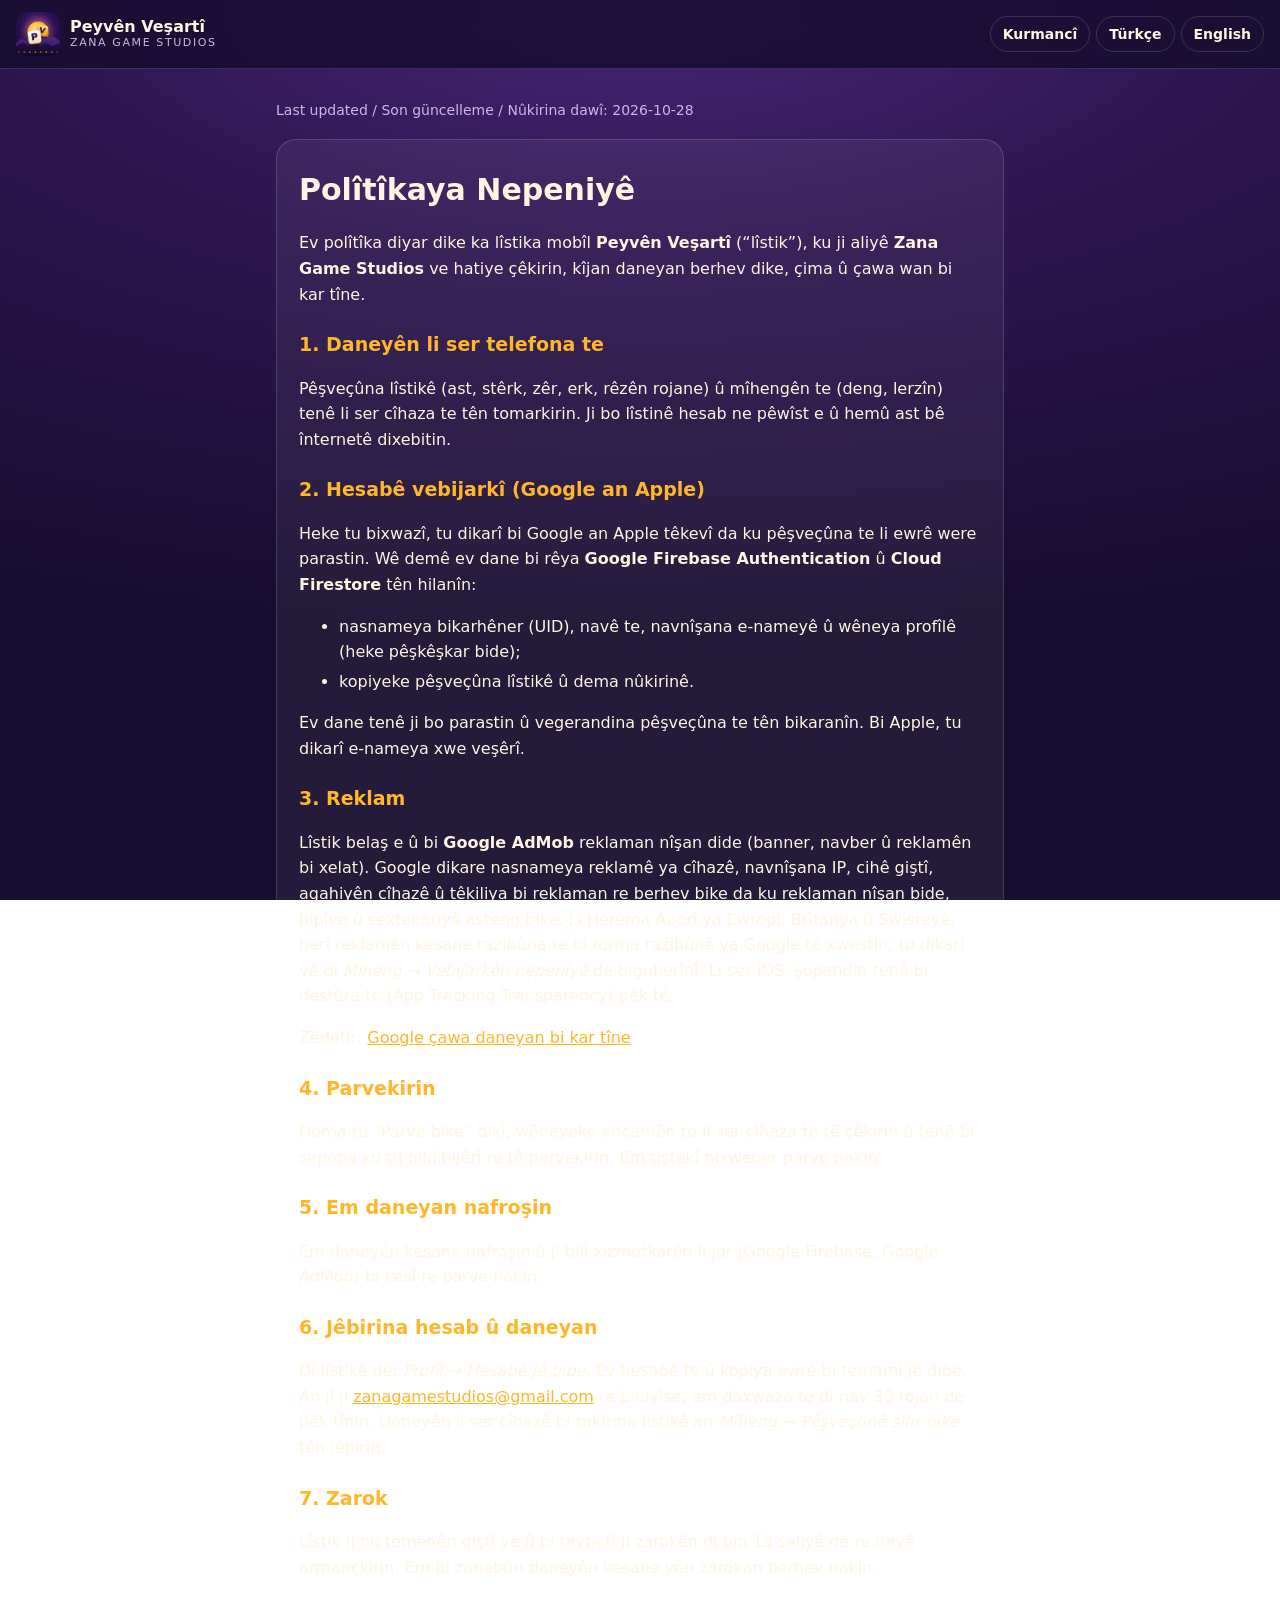
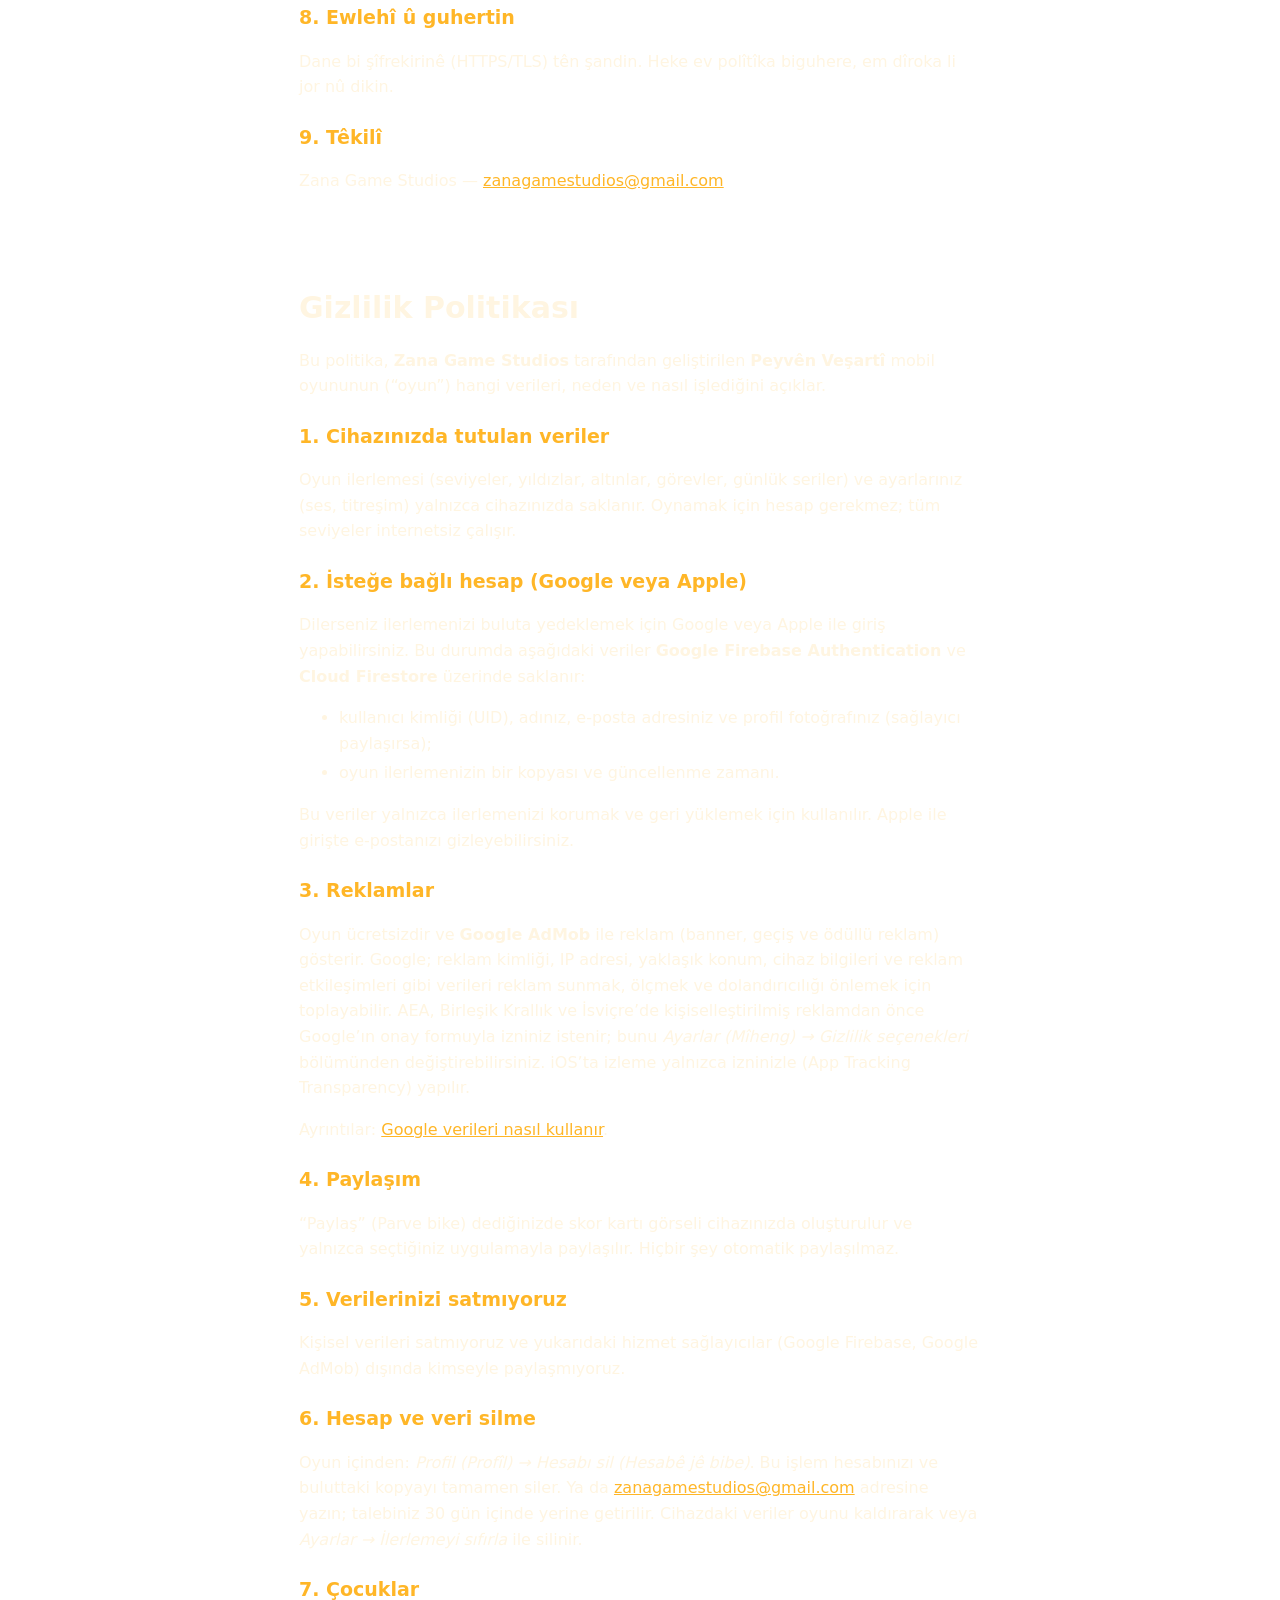
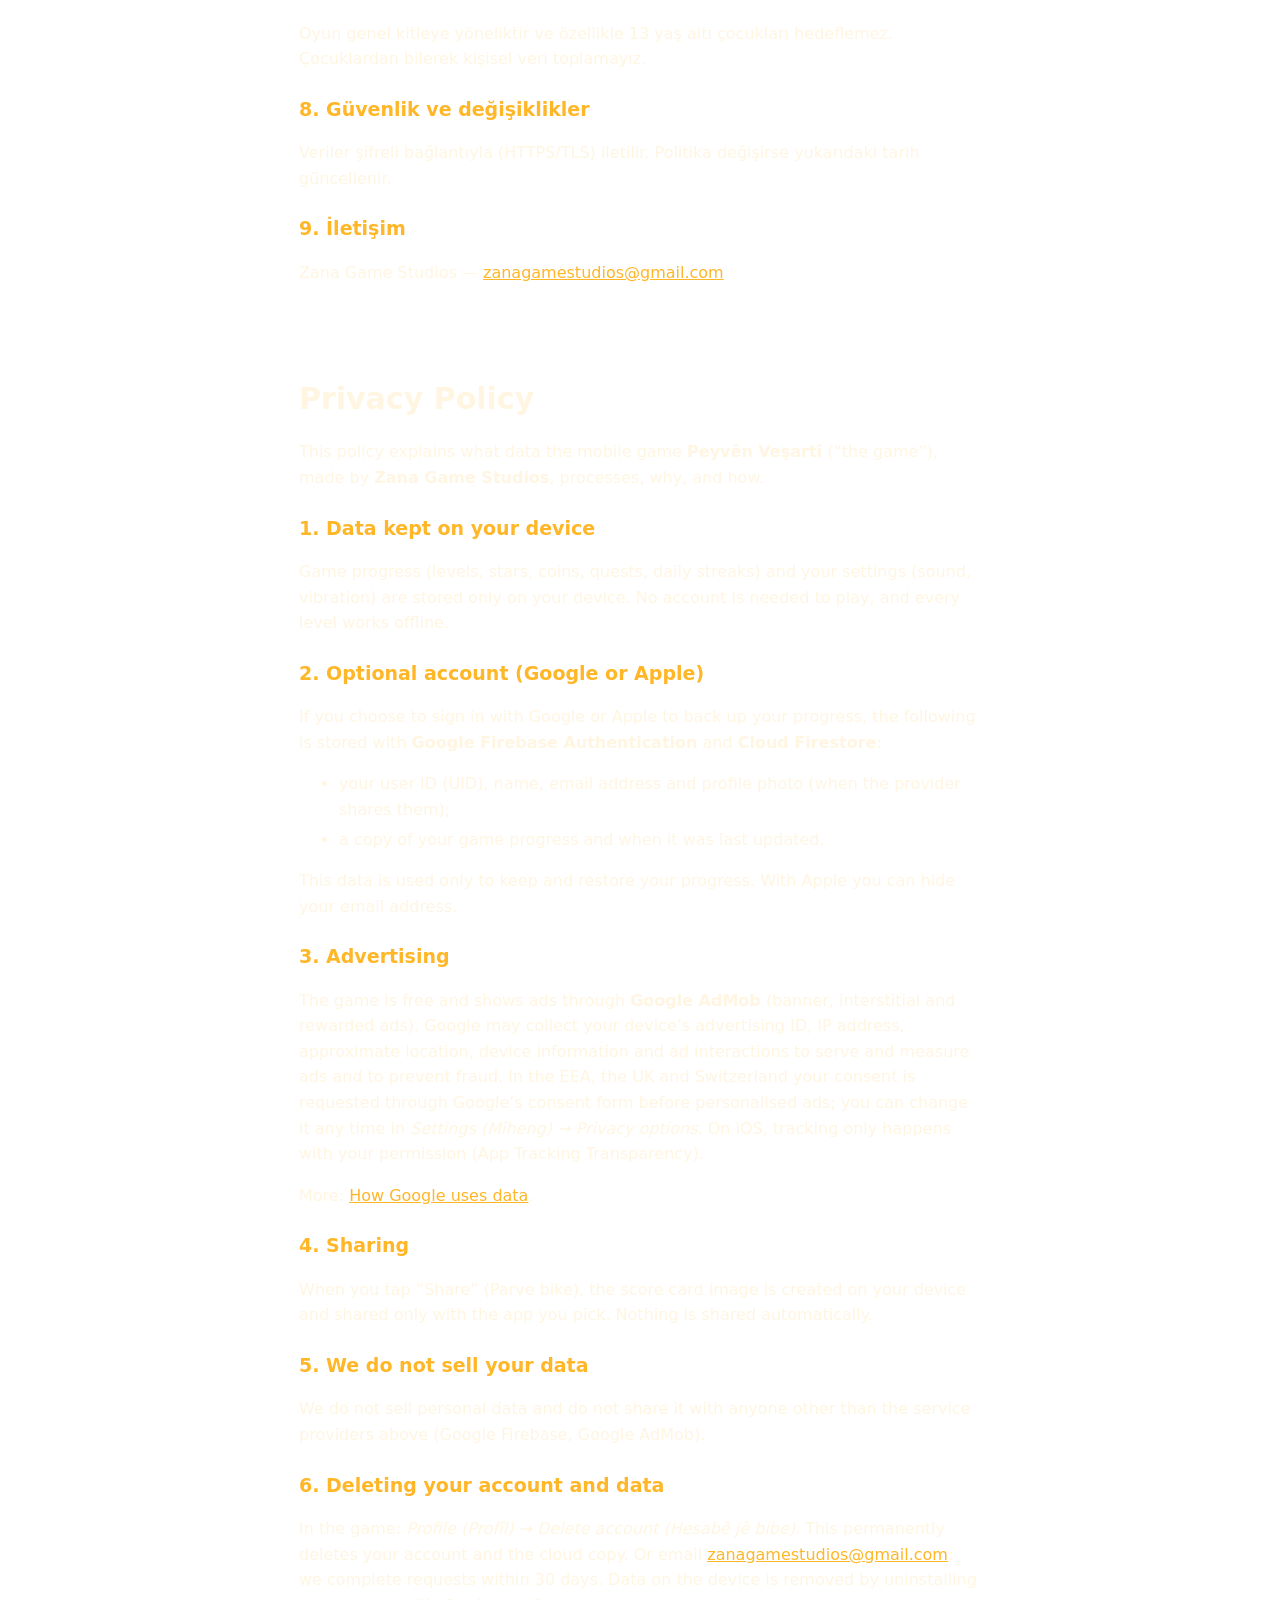
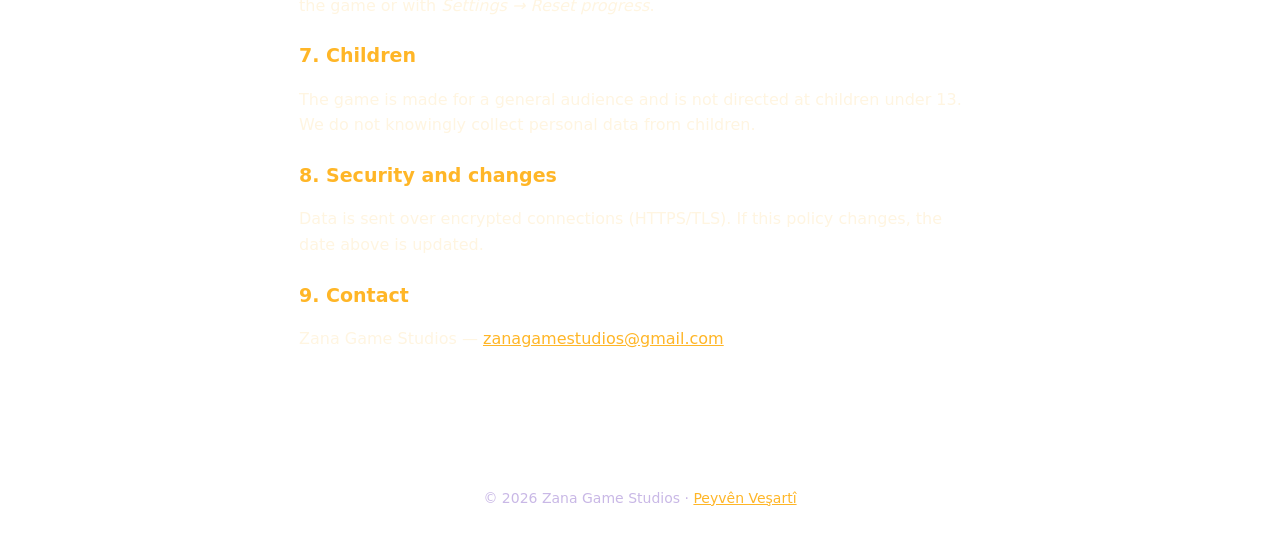
==== privacy/index.html @ 14513c9f "Peyvên Veşartî site and privacy policy (Kurmancî, Türkçe, English) Co-Authored-By: Claude Opus 5.5 <" ====
<!doctype html>
<html lang="ku">
<head>
<meta charset="utf-8">
<meta name="viewport" content="width=device-width, initial-scale=1">
<title>Privacy Policy · Peyvên Veşartî</title>
<meta name="description" content="Peyvên Veşartî privacy policy in Kurmancî, Türkçe and English — Zana Game Studios.">
<link rel="icon" href="../assets/icon.png">
<link rel="stylesheet" href="../assets/site.css">
</head>
<body>
<header class="top">
  <a class="brand" href="../"><img src="../assets/icon.png" alt="" width="44" height="44"><span><b>Peyvên Veşartî</b><small>Zana Game Studios</small></span></a>
  <nav class="langs" aria-label="Language">
    <a href="#ku" lang="ku">Kurmancî</a><a href="#tr" lang="tr">Türkçe</a><a href="#en" lang="en">English</a>
  </nav>
</header>

<main>
<p class="meta">Last updated / Son güncelleme / Nûkirina dawî: <time datetime="2026-10-28">2026-10-28</time></p>

<!-- ============================== KURMANCÎ ============================== -->
<article id="ku" lang="ku">
<h1>Polîtîkaya Nepeniyê</h1>
<p>Ev polîtîka diyar dike ka lîstika mobîl <b>Peyvên Veşartî</b> (“lîstik”), ku ji aliyê <b>Zana Game Studios</b> ve hatiye çêkirin, kîjan daneyan berhev dike, çima û çawa wan bi kar tîne.</p>

<h2>1. Daneyên li ser telefona te</h2>
<p>Pêşveçûna lîstikê (ast, stêrk, zêr, erk, rêzên rojane) û mîhengên te (deng, lerzîn) tenê li ser cîhaza te tên tomarkirin. Ji bo lîstinê hesab ne pêwîst e û hemû ast bê înternetê dixebitin.</p>

<h2>2. Hesabê vebijarkî (Google an Apple)</h2>
<p>Heke tu bixwazî, tu dikarî bi Google an Apple têkevî da ku pêşveçûna te li ewrê were parastin. Wê demê ev dane bi rêya <b>Google Firebase Authentication</b> û <b>Cloud Firestore</b> tên hilanîn:</p>
<ul>
<li>nasnameya bikarhêner (UID), navê te, navnîşana e-nameyê û wêneya profîlê (heke pêşkêşkar bide);</li>
<li>kopiyeke pêşveçûna lîstikê û dema nûkirinê.</li>
</ul>
<p>Ev dane tenê ji bo parastin û vegerandina pêşveçûna te tên bikaranîn. Bi Apple, tu dikarî e-nameya xwe veşêrî.</p>

<h2>3. Reklam</h2>
<p>Lîstik belaş e û bi <b>Google AdMob</b> reklaman nîşan dide (banner, navber û reklamên bi xelat). Google dikare nasnameya reklamê ya cîhazê, navnîşana IP, cihê giştî, agahiyên cîhazê û têkiliya bi reklaman re berhev bike da ku reklaman nîşan bide, bipîve û sextekariyê asteng bike. Li Herêma Aborî ya Ewropî, Brîtanya û Swîsreyê, berî reklamên kesane razîbûna te bi forma razîbûnê ya Google tê xwestin; tu dikarî vê di <i>Mîheng → Vebijarkên nepeniyê</i> de biguherînî. Li ser iOS, şopandin tenê bi destûra te (App Tracking Transparency) pêk tê.</p>
<p>Zêdetir: <a href="https://policies.google.com/technologies/partner-sites">Google çawa daneyan bi kar tîne</a>.</p>

<h2>4. Parvekirin</h2>
<p>Dema tu “Parve bike” dikî, wêneyeke encamên te li ser cîhaza te tê çêkirin û tenê bi sepana ku tu hildibijêrî re tê parvekirin. Em tiştekî bixweber parve nakin.</p>

<h2>5. Em daneyan nafroşin</h2>
<p>Em daneyên kesane nafroşin û ji bilî xizmetkarên li jor (Google Firebase, Google AdMob) bi kesî re parve nakin.</p>

<h2>6. Jêbirina hesab û daneyan</h2>
<p>Di lîstikê de: <i>Profîl → Hesabê jê bibe</i>. Ev hesabê te û kopiya ewrê bi temamî jê dibe. An jî ji <a href="mailto:zanagamestudios@gmail.com">zanagamestudios@gmail.com</a> re binivîse; em daxwaza te di nav 30 rojan de pêk tînin. Daneyên li ser cîhazê bi rakirina lîstikê an <i>Mîheng → Pêşveçûnê sifir bike</i> tên jêbirin.</p>

<h2>7. Zarok</h2>
<p>Lîstik ji bo temenên giştî ye û bi taybetî ji zarokên di bin 13 saliyê de re nayê armanckirin. Em bi zanebûn daneyên kesane yên zarokan berhev nakin.</p>

<h2>8. Ewlehî û guhertin</h2>
<p>Dane bi şîfrekirinê (HTTPS/TLS) tên şandin. Heke ev polîtîka biguhere, em dîroka li jor nû dikin.</p>

<h2>9. Têkilî</h2>
<p>Zana Game Studios — <a href="mailto:zanagamestudios@gmail.com">zanagamestudios@gmail.com</a></p>
</article>

<!-- ============================== TÜRKÇE ============================== -->
<article id="tr" lang="tr">
<h1>Gizlilik Politikası</h1>
<p>Bu politika, <b>Zana Game Studios</b> tarafından geliştirilen <b>Peyvên Veşartî</b> mobil oyununun (“oyun”) hangi verileri, neden ve nasıl işlediğini açıklar.</p>

<h2>1. Cihazınızda tutulan veriler</h2>
<p>Oyun ilerlemesi (seviyeler, yıldızlar, altınlar, görevler, günlük seriler) ve ayarlarınız (ses, titreşim) yalnızca cihazınızda saklanır. Oynamak için hesap gerekmez; tüm seviyeler internetsiz çalışır.</p>

<h2>2. İsteğe bağlı hesap (Google veya Apple)</h2>
<p>Dilerseniz ilerlemenizi buluta yedeklemek için Google veya Apple ile giriş yapabilirsiniz. Bu durumda aşağıdaki veriler <b>Google Firebase Authentication</b> ve <b>Cloud Firestore</b> üzerinde saklanır:</p>
<ul>
<li>kullanıcı kimliği (UID), adınız, e-posta adresiniz ve profil fotoğrafınız (sağlayıcı paylaşırsa);</li>
<li>oyun ilerlemenizin bir kopyası ve güncellenme zamanı.</li>
</ul>
<p>Bu veriler yalnızca ilerlemenizi korumak ve geri yüklemek için kullanılır. Apple ile girişte e-postanızı gizleyebilirsiniz.</p>

<h2>3. Reklamlar</h2>
<p>Oyun ücretsizdir ve <b>Google AdMob</b> ile reklam (banner, geçiş ve ödüllü reklam) gösterir. Google; reklam kimliği, IP adresi, yaklaşık konum, cihaz bilgileri ve reklam etkileşimleri gibi verileri reklam sunmak, ölçmek ve dolandırıcılığı önlemek için toplayabilir. AEA, Birleşik Krallık ve İsviçre’de kişiselleştirilmiş reklamdan önce Google’ın onay formuyla izniniz istenir; bunu <i>Ayarlar (Mîheng) → Gizlilik seçenekleri</i> bölümünden değiştirebilirsiniz. iOS’ta izleme yalnızca izninizle (App Tracking Transparency) yapılır.</p>
<p>Ayrıntılar: <a href="https://policies.google.com/technologies/partner-sites">Google verileri nasıl kullanır</a>.</p>

<h2>4. Paylaşım</h2>
<p>“Paylaş” (Parve bike) dediğinizde skor kartı görseli cihazınızda oluşturulur ve yalnızca seçtiğiniz uygulamayla paylaşılır. Hiçbir şey otomatik paylaşılmaz.</p>

<h2>5. Verilerinizi satmıyoruz</h2>
<p>Kişisel verileri satmıyoruz ve yukarıdaki hizmet sağlayıcılar (Google Firebase, Google AdMob) dışında kimseyle paylaşmıyoruz.</p>

<h2>6. Hesap ve veri silme</h2>
<p>Oyun içinden: <i>Profil (Profîl) → Hesabı sil (Hesabê jê bibe)</i>. Bu işlem hesabınızı ve buluttaki kopyayı tamamen siler. Ya da <a href="mailto:zanagamestudios@gmail.com">zanagamestudios@gmail.com</a> adresine yazın; talebiniz 30 gün içinde yerine getirilir. Cihazdaki veriler oyunu kaldırarak veya <i>Ayarlar → İlerlemeyi sıfırla</i> ile silinir.</p>

<h2>7. Çocuklar</h2>
<p>Oyun genel kitleye yöneliktir ve özellikle 13 yaş altı çocukları hedeflemez. Çocuklardan bilerek kişisel veri toplamayız.</p>

<h2>8. Güvenlik ve değişiklikler</h2>
<p>Veriler şifreli bağlantıyla (HTTPS/TLS) iletilir. Politika değişirse yukarıdaki tarih güncellenir.</p>

<h2>9. İletişim</h2>
<p>Zana Game Studios — <a href="mailto:zanagamestudios@gmail.com">zanagamestudios@gmail.com</a></p>
</article>

<!-- ============================== ENGLISH ============================== -->
<article id="en" lang="en">
<h1>Privacy Policy</h1>
<p>This policy explains what data the mobile game <b>Peyvên Veşartî</b> (“the game”), made by <b>Zana Game Studios</b>, processes, why, and how.</p>

<h2>1. Data kept on your device</h2>
<p>Game progress (levels, stars, coins, quests, daily streaks) and your settings (sound, vibration) are stored only on your device. No account is needed to play, and every level works offline.</p>

<h2>2. Optional account (Google or Apple)</h2>
<p>If you choose to sign in with Google or Apple to back up your progress, the following is stored with <b>Google Firebase Authentication</b> and <b>Cloud Firestore</b>:</p>
<ul>
<li>your user ID (UID), name, email address and profile photo (when the provider shares them);</li>
<li>a copy of your game progress and when it was last updated.</li>
</ul>
<p>This data is used only to keep and restore your progress. With Apple you can hide your email address.</p>

<h2>3. Advertising</h2>
<p>The game is free and shows ads through <b>Google AdMob</b> (banner, interstitial and rewarded ads). Google may collect your device’s advertising ID, IP address, approximate location, device information and ad interactions to serve and measure ads and to prevent fraud. In the EEA, the UK and Switzerland your consent is requested through Google’s consent form before personalised ads; you can change it any time in <i>Settings (Mîheng) → Privacy options</i>. On iOS, tracking only happens with your permission (App Tracking Transparency).</p>
<p>More: <a href="https://policies.google.com/technologies/partner-sites">How Google uses data</a>.</p>

<h2>4. Sharing</h2>
<p>When you tap “Share” (Parve bike), the score card image is created on your device and shared only with the app you pick. Nothing is shared automatically.</p>

<h2>5. We do not sell your data</h2>
<p>We do not sell personal data and do not share it with anyone other than the service providers above (Google Firebase, Google AdMob).</p>

<h2>6. Deleting your account and data</h2>
<p>In the game: <i>Profile (Profîl) → Delete account (Hesabê jê bibe)</i>. This permanently deletes your account and the cloud copy. Or email <a href="mailto:zanagamestudios@gmail.com">zanagamestudios@gmail.com</a>; we complete requests within 30 days. Data on the device is removed by uninstalling the game or with <i>Settings → Reset progress</i>.</p>

<h2>7. Children</h2>
<p>The game is made for a general audience and is not directed at children under 13. We do not knowingly collect personal data from children.</p>

<h2>8. Security and changes</h2>
<p>Data is sent over encrypted connections (HTTPS/TLS). If this policy changes, the date above is updated.</p>

<h2>9. Contact</h2>
<p>Zana Game Studios — <a href="mailto:zanagamestudios@gmail.com">zanagamestudios@gmail.com</a></p>
</article>
</main>

<footer class="foot">© 2026 Zana Game Studios · <a href="../">Peyvên Veşartî</a></footer>
</body>
</html>
---- assets/site.css ----
:root {
  --night: #170d2e;
  --plum: #2e1650;
  --plum-light: #4a2477;
  --saffron: #ffb627;
  --cream: #fff5e1;
  --muted: #c9b8e6;
  --line: rgba(255, 255, 255, 0.14);
}
* { box-sizing: border-box; }
html { scroll-behavior: smooth; }
body {
  margin: 0;
  font: 16px/1.6 "Nunito", system-ui, -apple-system, "Segoe UI", Roboto, sans-serif;
  color: var(--cream);
  background: radial-gradient(120% 70% at 50% 0%, #4a2477 0%, var(--plum) 40%, var(--night) 100%) fixed;
  min-height: 100vh;
}
a { color: var(--saffron); }
.top {
  position: sticky; top: 0; z-index: 2;
  display: flex; align-items: center; justify-content: space-between; gap: 12px; flex-wrap: wrap;
  padding: 12px 16px;
  background: rgba(23, 13, 46, 0.85);
  backdrop-filter: blur(10px);
  border-bottom: 1px solid var(--line);
}
.brand { display: flex; align-items: center; gap: 10px; text-decoration: none; color: inherit; }
.brand img { border-radius: 11px; }
.brand span { display: flex; flex-direction: column; line-height: 1.15; }
.brand small { font-size: 11px; letter-spacing: 1.6px; text-transform: uppercase; color: var(--muted); }
.langs { display: flex; gap: 6px; }
.langs a {
  text-decoration: none; color: var(--cream); font-weight: 700; font-size: 14px;
  padding: 6px 12px; border: 1px solid var(--line); border-radius: 999px;
}
.langs a:hover { border-color: var(--saffron); color: var(--saffron); }
main { max-width: 760px; margin: 0 auto; padding: 16px 16px 48px; }
.meta { color: var(--muted); font-size: 14px; }
article {
  background: rgba(255, 255, 255, 0.06);
  border: 1px solid var(--line);
  border-radius: 20px;
  padding: 8px 22px 18px;
  margin: 18px 0 28px;
  scroll-margin-top: 90px;
}
h1 { font-size: 30px; margin: 18px 0 8px; }
h2 { font-size: 19px; margin: 22px 0 6px; color: var(--saffron); }
li { margin: 4px 0; }
.foot { text-align: center; color: var(--muted); font-size: 14px; padding: 24px 16px 36px; }

/* Landing page */
.hero { text-align: center; padding: 36px 16px 8px; }
.hero img { border-radius: 30px; box-shadow: 0 18px 40px rgba(0, 0, 0, 0.45); }
.hero h1 { font-size: 40px; margin: 18px 0 4px; }
.hero .studio { letter-spacing: 2.4px; text-transform: uppercase; color: var(--muted); font-weight: 800; font-size: 13px; }
.hero p.lead { max-width: 560px; margin: 14px auto 0; font-size: 18px; }
.stores { display: flex; gap: 12px; justify-content: center; flex-wrap: wrap; margin: 26px 0 8px; }
.store {
  display: inline-flex; align-items: center; gap: 10px;
  padding: 12px 20px; border-radius: 14px; text-decoration: none;
  background: #000; color: #fff; border: 1px solid rgba(255, 255, 255, 0.35); font-weight: 800;
}
.store.soon { opacity: 0.6; pointer-events: none; }
.store small { display: block; font-size: 11px; font-weight: 600; opacity: 0.8; }
.features { display: grid; grid-template-columns: repeat(auto-fit, minmax(200px, 1fr)); gap: 12px; margin-top: 28px; }
.feature { background: rgba(255, 255, 255, 0.06); border: 1px solid var(--line); border-radius: 18px; padding: 16px; }
.feature b { display: block; color: var(--saffron); margin-bottom: 4px; }
@media (max-width: 480px) {
  .hero h1 { font-size: 32px; }
  h1 { font-size: 26px; }
  article { padding: 4px 16px 14px; }
}
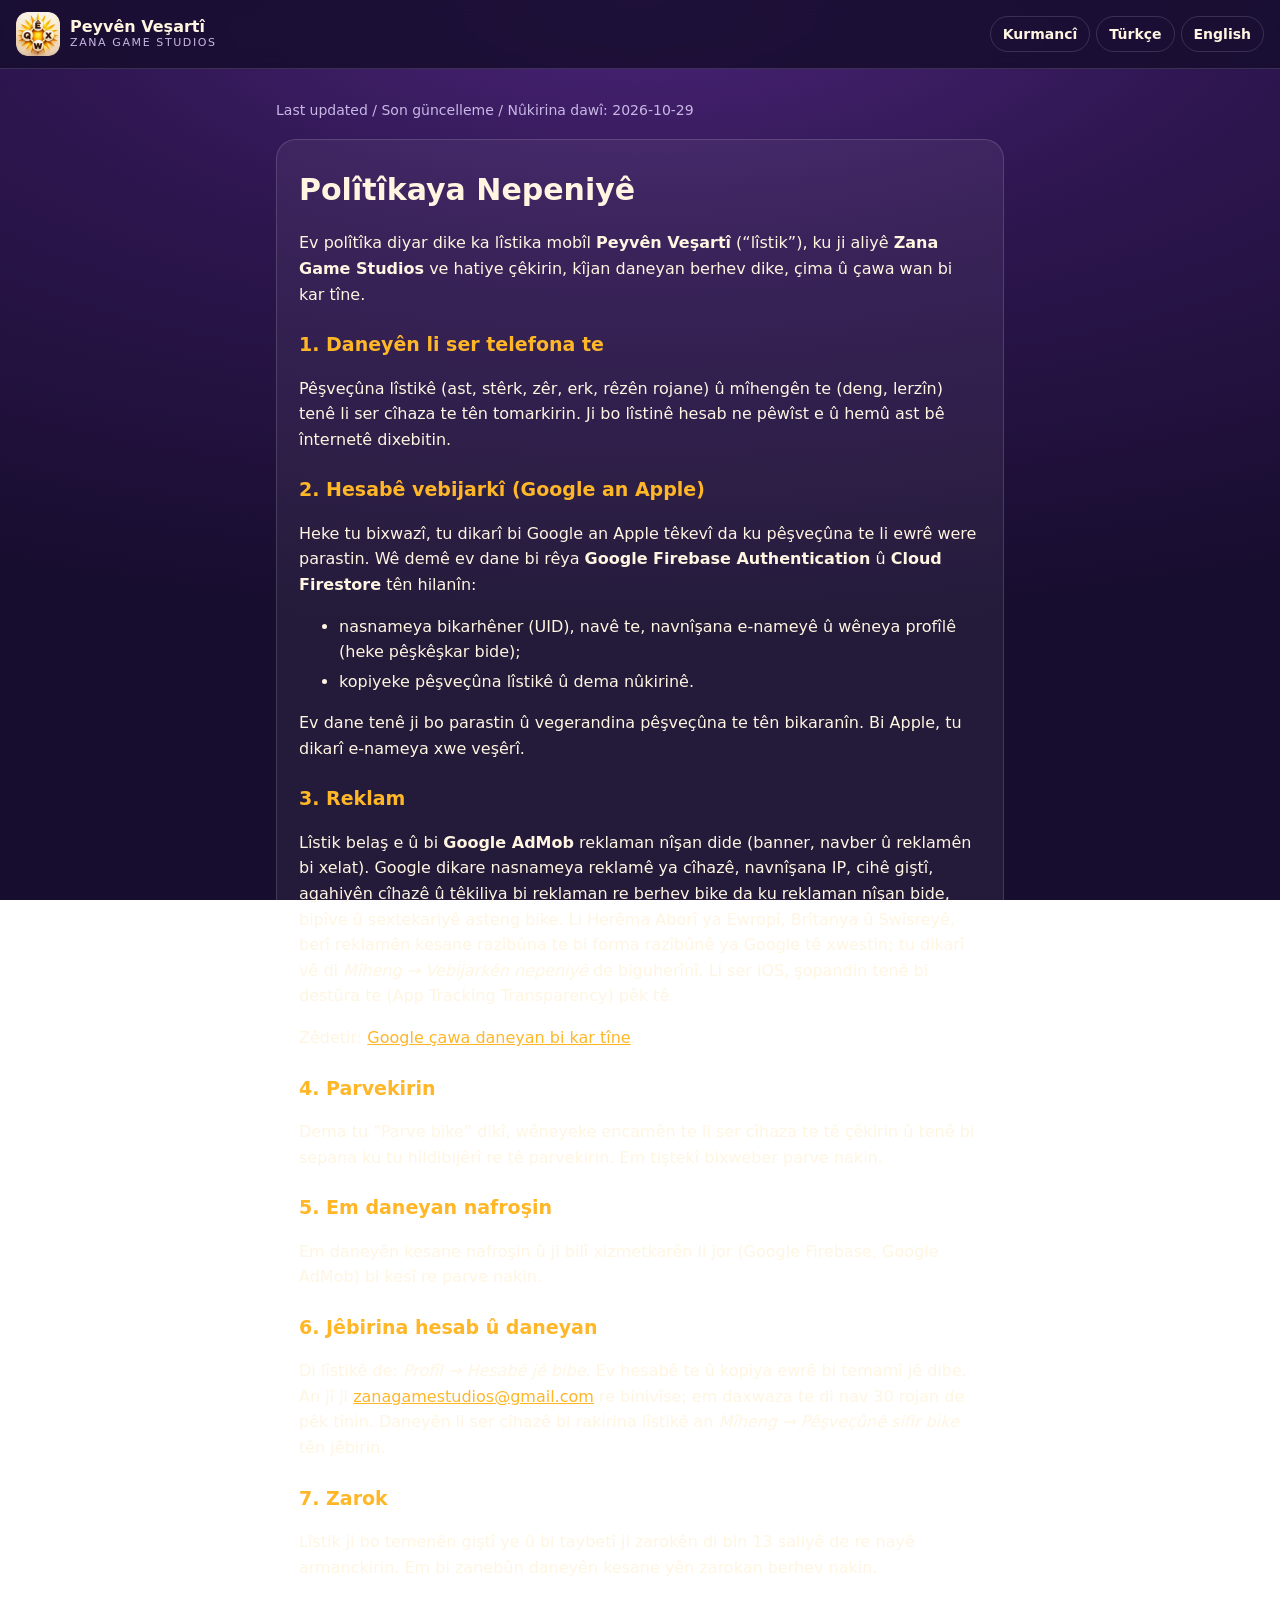
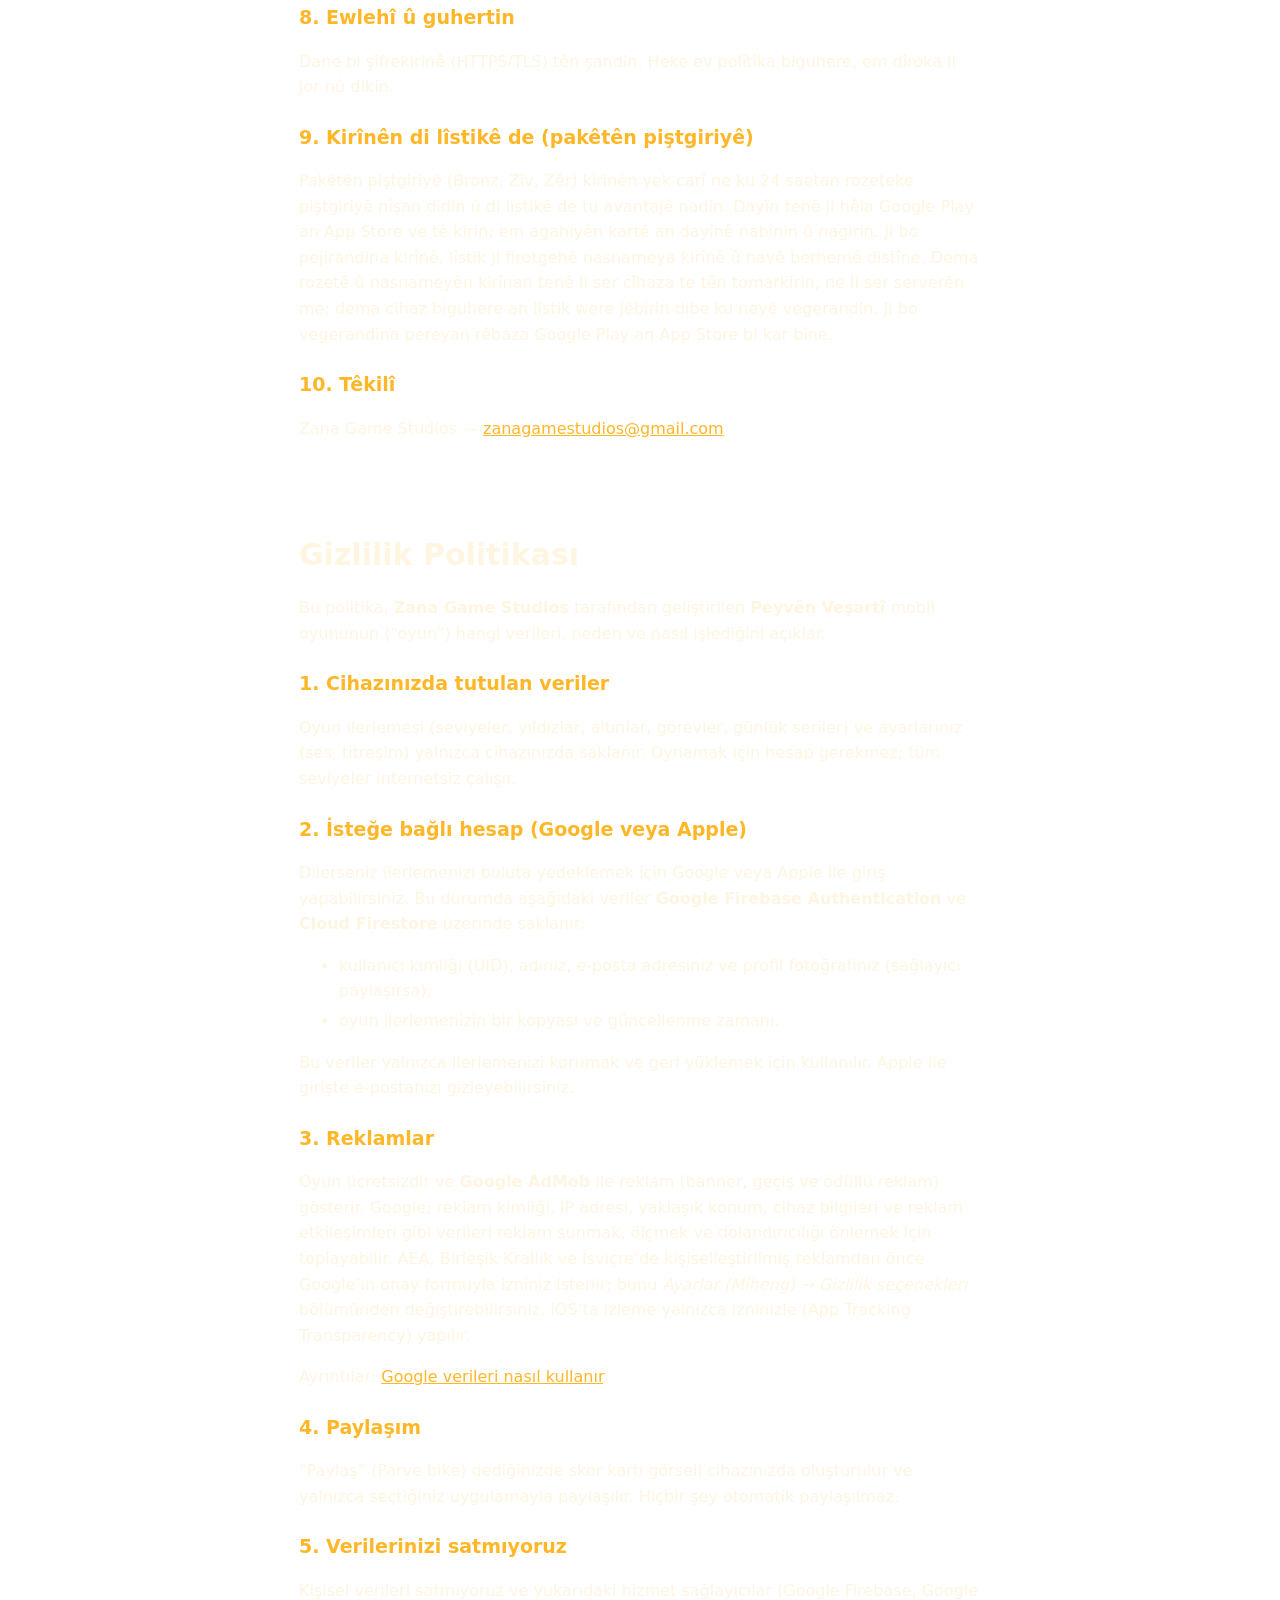
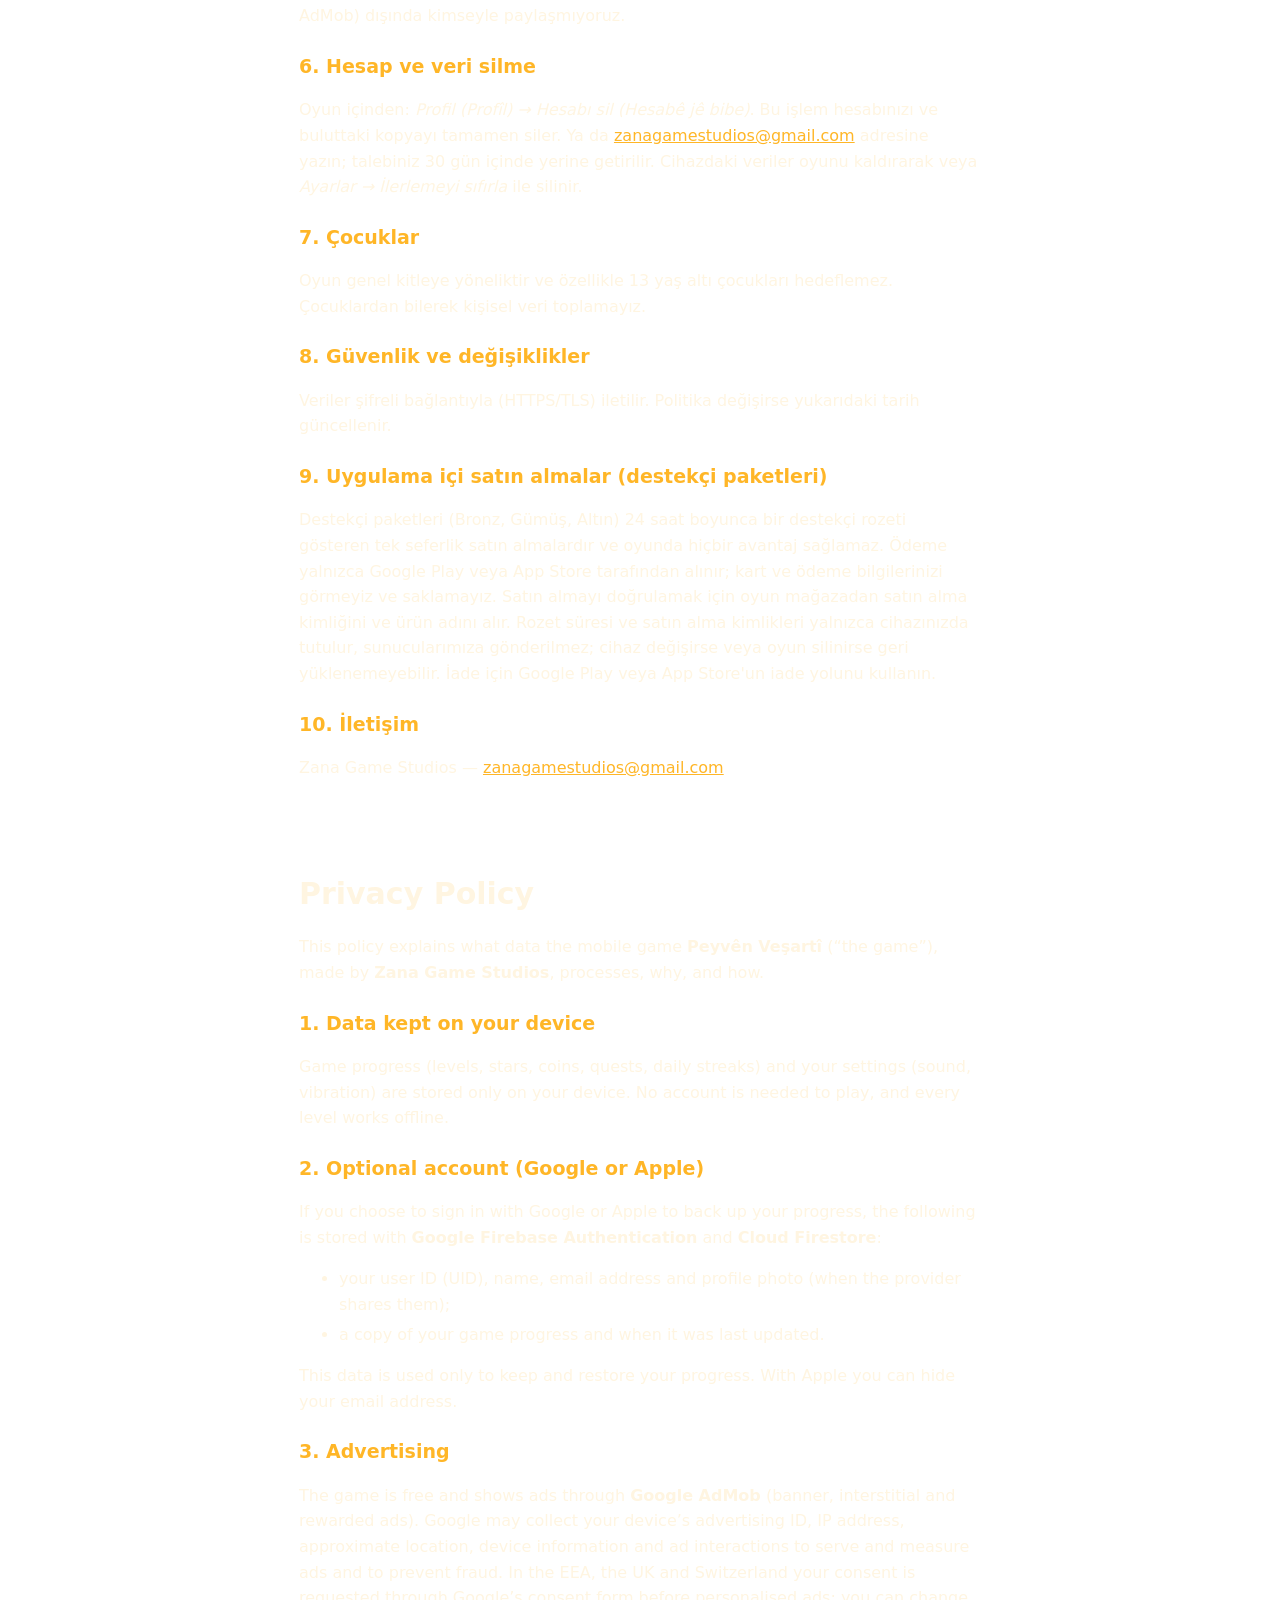
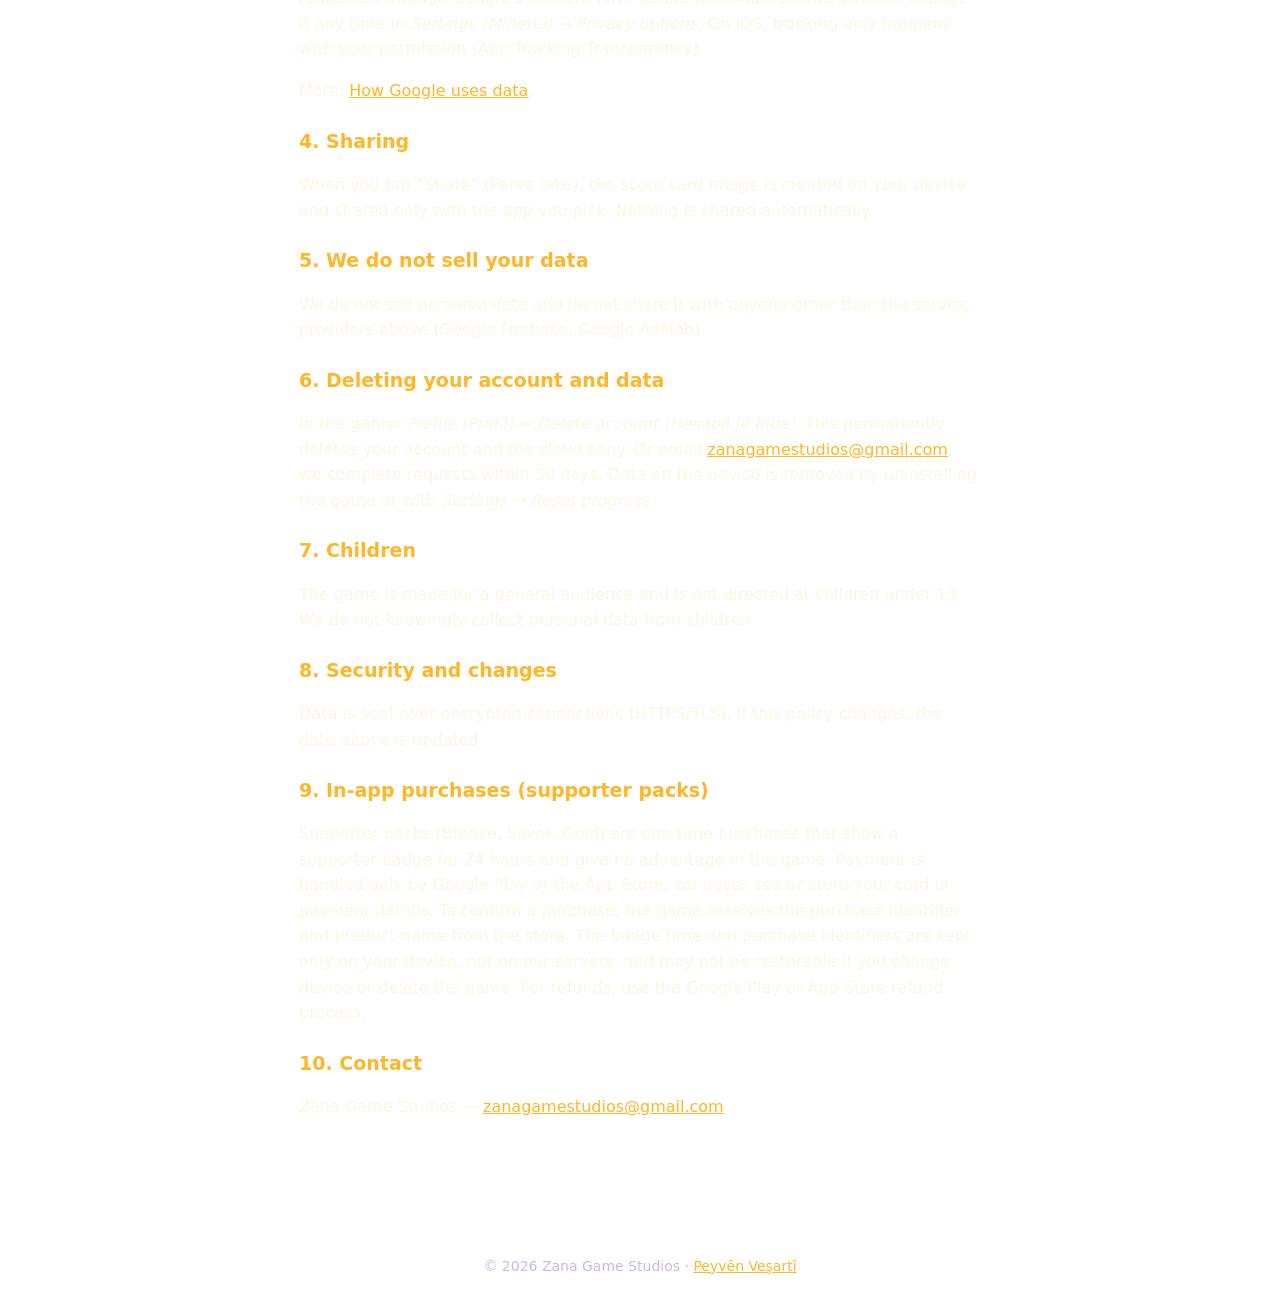
==== commit a864e8cc: "Privacy: in-app supporter packs section (KU/TR/EN)" ====
--- a/privacy/index.html
+++ b/privacy/index.html
@@ -17,7 +17,7 @@
 </header>
 
 <main>
-<p class="meta">Last updated / Son güncelleme / Nûkirina dawî: <time datetime="2026-10-28">2026-10-28</time></p>
+<p class="meta">Last updated / Son güncelleme / Nûkirina dawî: <time datetime="2026-10-29">2026-10-29</time></p>
 
 <!-- ============================== KURMANCÎ ============================== -->
 <article id="ku" lang="ku">
@@ -54,7 +54,10 @@
 <h2>8. Ewlehî û guhertin</h2>
 <p>Dane bi şîfrekirinê (HTTPS/TLS) tên şandin. Heke ev polîtîka biguhere, em dîroka li jor nû dikin.</p>
 
-<h2>9. Têkilî</h2>
+<h2>9. Kirînên di lîstikê de (pakêtên piştgiriyê)</h2>
+<p>Pakêtên piştgiriyê (Bronz, Zîv, Zêr) kirînên yek carî ne ku 24 saetan rozeteke piştgiriyê nîşan didin û di lîstikê de tu avantajê nadin. Dayîn tenê ji hêla Google Play an App Store ve tê kirin; em agahiyên kartê an dayînê nabînin û nagirin. Ji bo pejirandina kirînê, lîstik ji firotgehê nasnameya kirînê û navê berhemê distîne. Dema rozetê û nasnameyên kirînan tenê li ser cîhaza te tên tomarkirin, ne li ser serverên me; dema cîhaz biguhere an lîstik were jêbirin dibe ku neyê vegerandin. Ji bo vegerandina pereyan rêbaza Google Play an App Store bi kar bîne.</p>
+
+<h2>10. Têkilî</h2>
 <p>Zana Game Studios — <a href="mailto:zanagamestudios@gmail.com">zanagamestudios@gmail.com</a></p>
 </article>
 
@@ -93,7 +96,10 @@
 <h2>8. Güvenlik ve değişiklikler</h2>
 <p>Veriler şifreli bağlantıyla (HTTPS/TLS) iletilir. Politika değişirse yukarıdaki tarih güncellenir.</p>
 
-<h2>9. İletişim</h2>
+<h2>9. Uygulama içi satın almalar (destekçi paketleri)</h2>
+<p>Destekçi paketleri (Bronz, Gümüş, Altın) 24 saat boyunca bir destekçi rozeti gösteren tek seferlik satın almalardır ve oyunda hiçbir avantaj sağlamaz. Ödeme yalnızca Google Play veya App Store tarafından alınır; kart ve ödeme bilgilerinizi görmeyiz ve saklamayız. Satın almayı doğrulamak için oyun mağazadan satın alma kimliğini ve ürün adını alır. Rozet süresi ve satın alma kimlikleri yalnızca cihazınızda tutulur, sunucularımıza gönderilmez; cihaz değişirse veya oyun silinirse geri yüklenemeyebilir. İade için Google Play veya App Store'un iade yolunu kullanın.</p>
+
+<h2>10. İletişim</h2>
 <p>Zana Game Studios — <a href="mailto:zanagamestudios@gmail.com">zanagamestudios@gmail.com</a></p>
 </article>
 
@@ -132,7 +138,10 @@
 <h2>8. Security and changes</h2>
 <p>Data is sent over encrypted connections (HTTPS/TLS). If this policy changes, the date above is updated.</p>
 
-<h2>9. Contact</h2>
+<h2>9. In-app purchases (supporter packs)</h2>
+<p>Supporter packs (Bronze, Silver, Gold) are one-time purchases that show a supporter badge for 24 hours and give no advantage in the game. Payment is handled only by Google Play or the App Store; we never see or store your card or payment details. To confirm a purchase, the game receives the purchase identifier and product name from the store. The badge time and purchase identifiers are kept only on your device, not on our servers, and may not be restorable if you change device or delete the game. For refunds, use the Google Play or App Store refund process.</p>
+
+<h2>10. Contact</h2>
 <p>Zana Game Studios — <a href="mailto:zanagamestudios@gmail.com">zanagamestudios@gmail.com</a></p>
 </article>
 </main>
